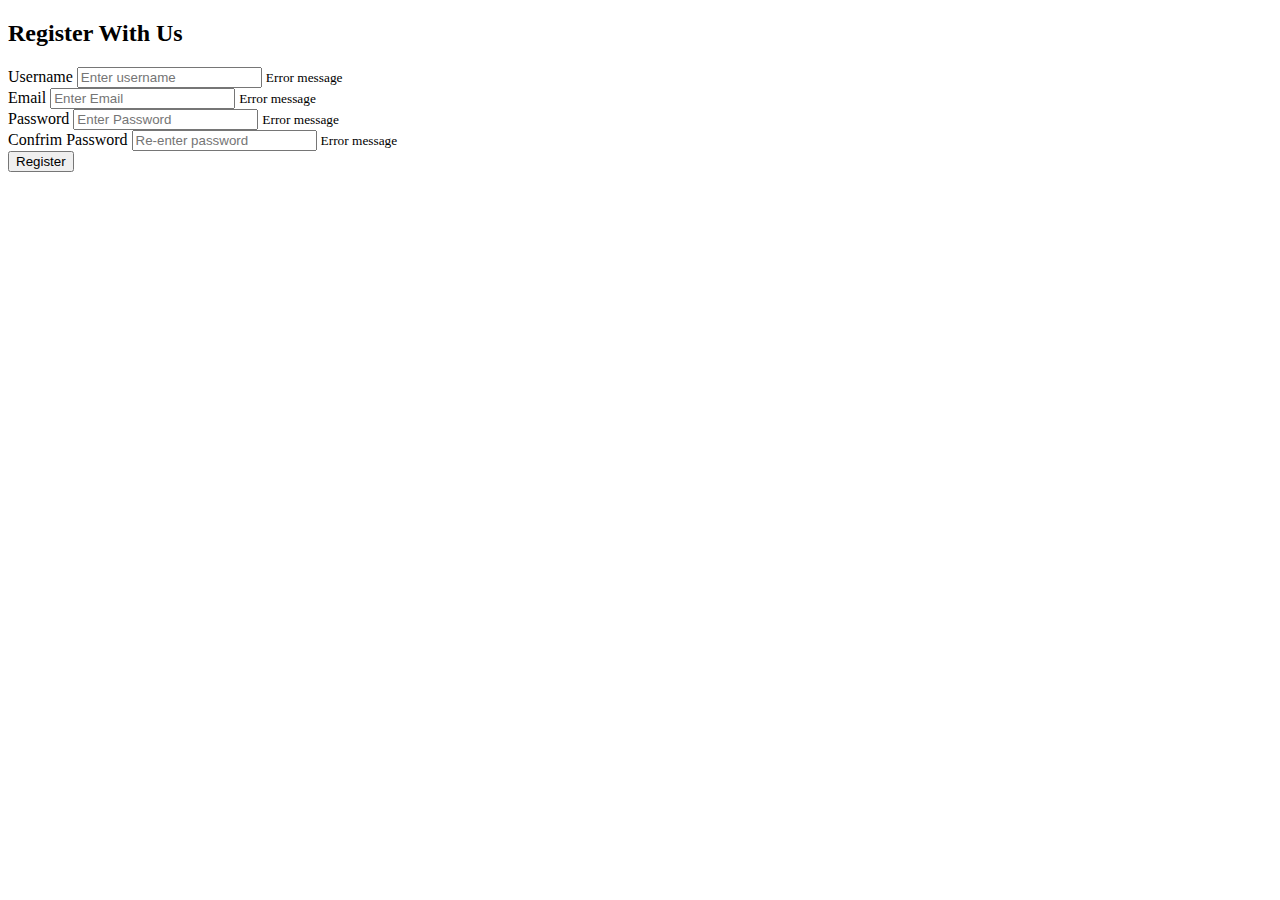
==== form-validator/index.html @ 2dec8d40 "added input form" ====
<!DOCTYPE html>
<html lang="en">
<head>
    <meta charset="UTF-8">
    <meta name="viewport" content="width=device-width, initial-scale=1.0">
    <title>Form Validator</title>
</head>
<body>
    <div class="container">
        <form action="" id="form" class="form">
            <h2>Register With Us</h2>
            <div class="form-control">
                <label for="username">Username</label>
                <input type="text" id="username" placeholder="Enter username">
                <small>Error message</small>
            </div>
            <div class="form-control">
                <label for="Email">Email</label>
                <input type="text" id="Email" placeholder="Enter Email">
                <small>Error message</small>
            </div>
            <div class="form-control">
                <label for="password">Password</label>
                <input type="text" id="password" placeholder="Enter Password">
                <small>Error message</small>
            </div>
            <div class="form-control">
                <label for="password">Confrim Password</label>
                <input type="text" id="password" placeholder="Re-enter password">
                <small>Error message</small>
            </div>
            <button type="submit">Register</button>
        </form>
    </div>
    <script src="script.js"></script>
</body>
</html>
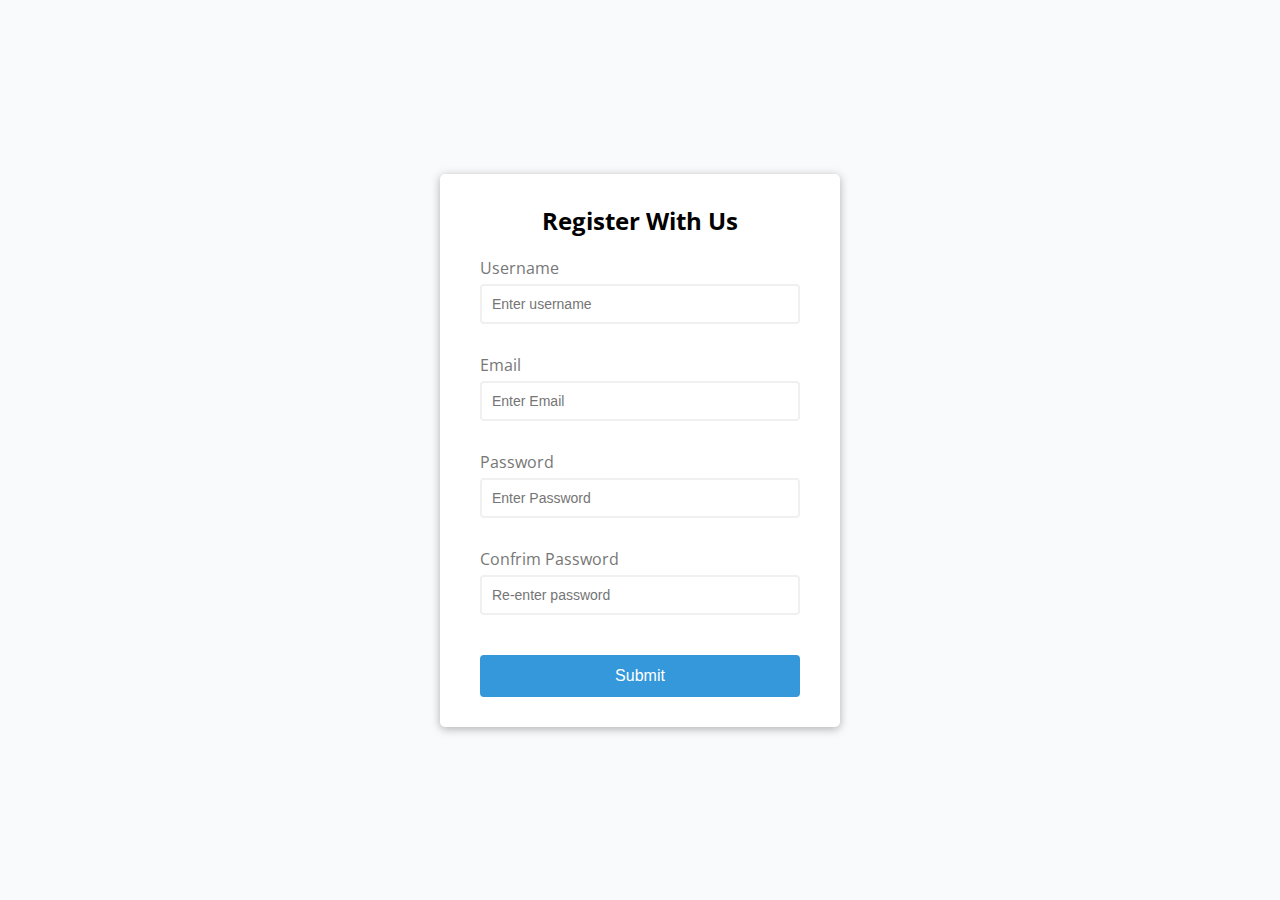
==== commit 15817386: "updated style" ====
--- a/form-validator/index.html
+++ b/form-validator/index.html
@@ -3,6 +3,7 @@
 <head>
     <meta charset="UTF-8">
     <meta name="viewport" content="width=device-width, initial-scale=1.0">
+    <link rel="stylesheet" href="style.css">
     <title>Form Validator</title>
 </head>
 <body>
@@ -29,7 +30,7 @@
                 <input type="text" id="password" placeholder="Re-enter password">
                 <small>Error message</small>
             </div>
-            <button type="submit">Register</button>
+            <button type="submit">Submit</button>
         </form>
     </div>
     <script src="script.js"></script>
--- a/form-validator/style.css
+++ b/form-validator/style.css
@@ -0,0 +1,95 @@
+@import url("https://fonts.googleapis.com/css2?family=Open+Sans:ital,wght@0,300;0,400;0,600;0,700;0,800;1,300;1,400;1,600;1,700;1,800&display=swap");
+
+:root {
+  --success-color: #2ecc71;
+  --error-color: #e74c3c;
+}
+
+* {
+  box-sizing: border-box;
+}
+
+body {
+  background-color: #f9fafb;
+  font-family: "Open Sans", sans-serif;
+  display: flex;
+  align-items: center;
+  justify-content: center;
+  min-height: 100vh;
+  margin: 0;
+}
+
+.container {
+  background-color: #ffffff;
+  border-radius: 5px;
+  box-shadow: 0 2px 10px rgb(0, 0, 0, 0.3);
+  width: 400px;
+}
+
+h2 {
+  text-align: center;
+  margin: 0 0 20px;
+}
+
+.form {
+  padding: 30px 40px;
+}
+
+.form-control {
+  margin-bottom: 10px;
+  padding-bottom: 20px;
+  position: relative;
+}
+
+.form-control label {
+  color: #777777;
+  display: block;
+  margin-bottom: 5px;
+}
+
+.form-control input {
+  border: 2px solid #f0f0f0;
+  border-radius: 4px;
+  display: block;
+  width: 100%;
+  padding: 10px;
+  font-size: 14px;
+}
+
+.form-control input:focus {
+  outline: 0;
+  border-color: #777777;
+}
+
+.form-control.success input {
+  border-color: var(--success-color);
+}
+
+.form-control.error input {
+  border-color: var(--error-color);
+}
+
+.form-control small {
+  color: var(--error-color);
+  position: absolute;
+  bottom: 0;
+  left: 0;
+  visibility: hidden;
+}
+
+.form-control.error small {
+  visibility: visible;
+}
+
+.form button {
+  cursor: pointer;
+  background-color: #3498db;
+  border: 2px solid #3498db;
+  border-radius: 4px;
+  color: #ffffff;
+  display: block;
+  font-size: 16px;
+  padding: 10px;
+  margin-top: 20px;
+  width: 100%;
+}
